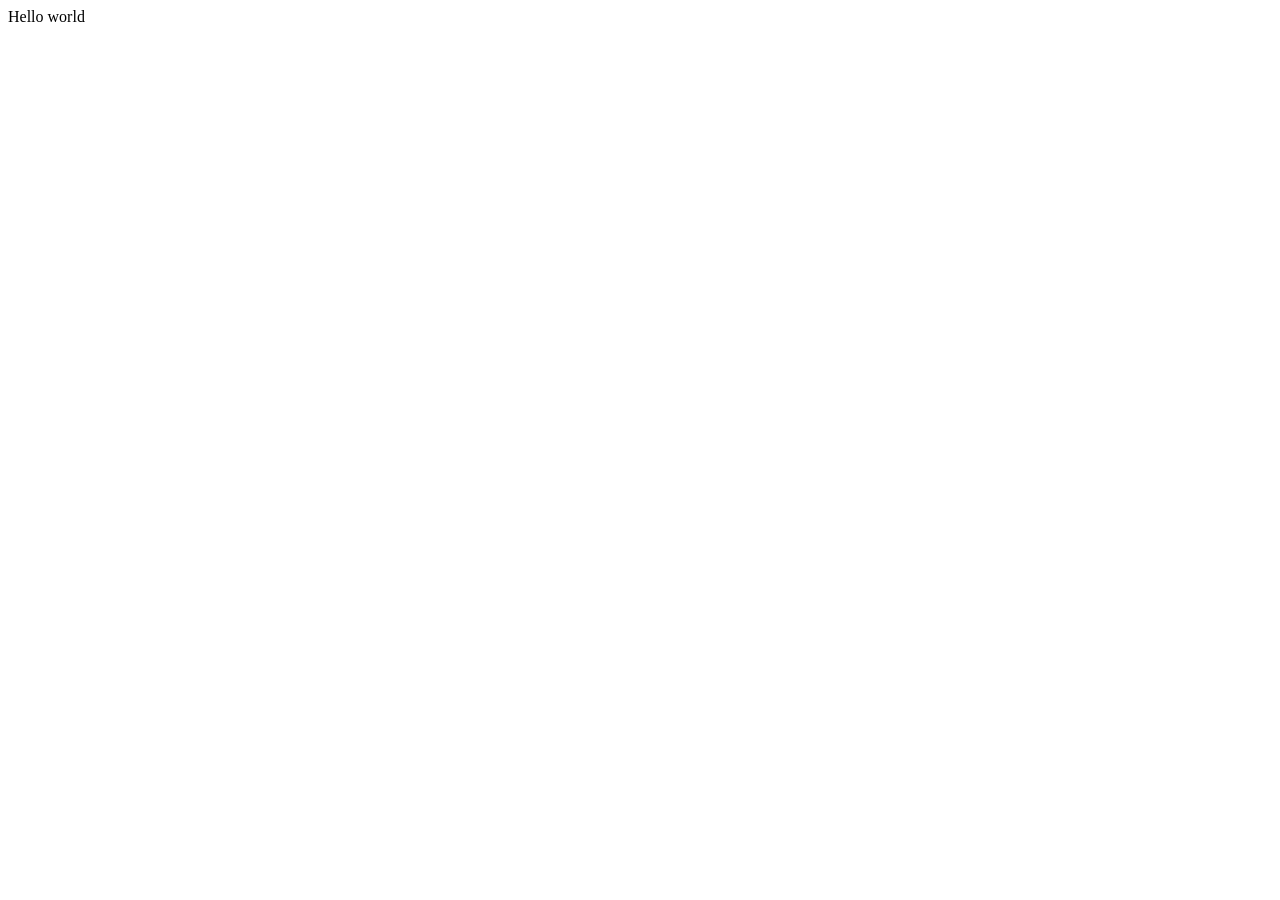
==== index.html @ 7562f508 "Add files via upload" ====
<!DOCTYPE html>
<html>

<head>
  <meta charset="utf-8">
  <meta name="viewport" content="width=device-width">
  <title>replit</title>
</head>

<body>
  Hello world

  <!--
  This script places a badge on your repl's full-browser view back to your repl's cover
  page. Try various colors for the theme: dark, light, red, orange, yellow, lime, green,
  teal, blue, blurple, magenta, pink!
  -->
  <script src="https://replit.com/public/js/replit-badge-v2.js" theme="dark" position="bottom-right"></script>
</body>

</html>
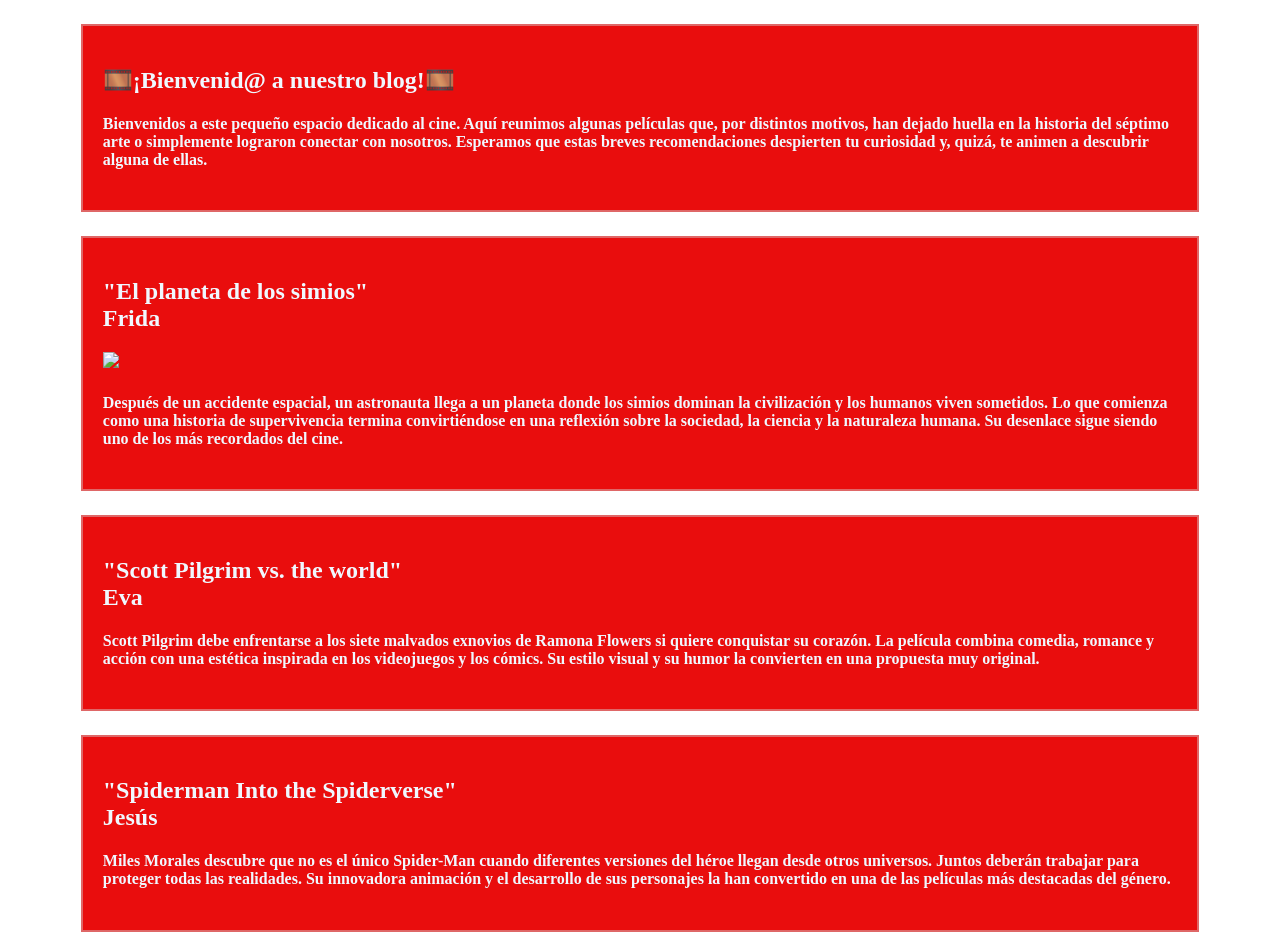
==== commit 3105bcc0: "First draft: home page" ====
--- a/index.html
+++ b/index.html
@@ -5,17 +5,51 @@
   <meta charset="utf-8">
   <meta name="viewport" content="width=device-width">
   <title>replit</title>
+  <link rel="stylesheet" href="styleDiana.css">
 </head>
 
 <body>
-  Hello world
+  <main>
+    <section class="bloque">
+      <h2 class="subtitulo">🎞️¡Bienvenid@ a nuestro blog!🎞️</h2>
+        <h4>Bienvenidos a este pequeño espacio dedicado al cine. Aquí reunimos algunas películas que, por distintos motivos, 
+          han dejado huella en la historia del séptimo arte o simplemente lograron conectar con nosotros. Esperamos que estas 
+          breves recomendaciones despierten tu curiosidad y, quizá, te animen a descubrir alguna de ellas.
+        </h4>
+    </section>
 
-  <!--
-  This script places a badge on your repl's full-browser view back to your repl's cover
-  page. Try various colors for the theme: dark, light, red, orange, yellow, lime, green,
-  teal, blue, blurple, magenta, pink!
-  -->
-  <script src="https://replit.com/public/js/replit-badge-v2.js" theme="dark" position="bottom-right"></script>
+    <section class="bloque">
+      <h2 class="subtitulo">"El planeta de los simios" 
+        <div>Frida</div>
+      </h2>
+      <div>
+        <img src="el-planeta-de-los-simios.jpg">
+      </div>
+        <h4>Después de un accidente espacial, un astronauta llega a un planeta donde los simios dominan la civilización y 
+          los humanos viven sometidos. Lo que comienza como una historia de supervivencia termina convirtiéndose en una 
+          reflexión sobre la sociedad, la ciencia y la naturaleza humana. Su desenlace sigue siendo uno de los más 
+          recordados del cine.</h4>
+    </section>
+
+    <section class="bloque">
+      <h2 class="subtitulo">"Scott Pilgrim vs. the world" 
+        <div>Eva</div>
+      </h2>
+        <h4>Scott Pilgrim debe enfrentarse a los siete malvados exnovios de Ramona Flowers si quiere conquistar su corazón. 
+          La película combina comedia, romance y acción con una estética inspirada en los videojuegos y los cómics. 
+          Su estilo visual y su humor la convierten en una propuesta muy original.</h4>
+    </section>
+
+    <section class="bloque">
+      <h2 class="subtitulo">"Spiderman Into the Spiderverse" 
+        <div>Jesús</div>
+      </h2>
+        <h4>Miles Morales descubre que no es el único Spider-Man cuando diferentes versiones del héroe llegan desde otros universos. 
+          Juntos deberán trabajar para proteger todas las realidades. Su innovadora animación y el desarrollo de sus personajes 
+          la han convertido en una de las películas más destacadas del género.</h4>
+    </section>
+  </main>
+  <!--<script src="https://replit.com/public/js/replit-badge-v2.js" theme="dark" position="bottom-right"></script>-->
 </body>
 
 </html>
--- a/styleDiana.css
+++ b/styleDiana.css
@@ -0,0 +1,17 @@
+html {
+    height: 100%;
+    width: 100%;
+  }
+  
+/* Body */
+.bloque {
+  background-color: rgb(233, 13, 13);
+  width: 85%;
+  margin: 24px auto;
+  padding: 20px;
+  border: 2px solid #df6767;
+}
+
+.bloque {
+  color: aliceblue;
+}
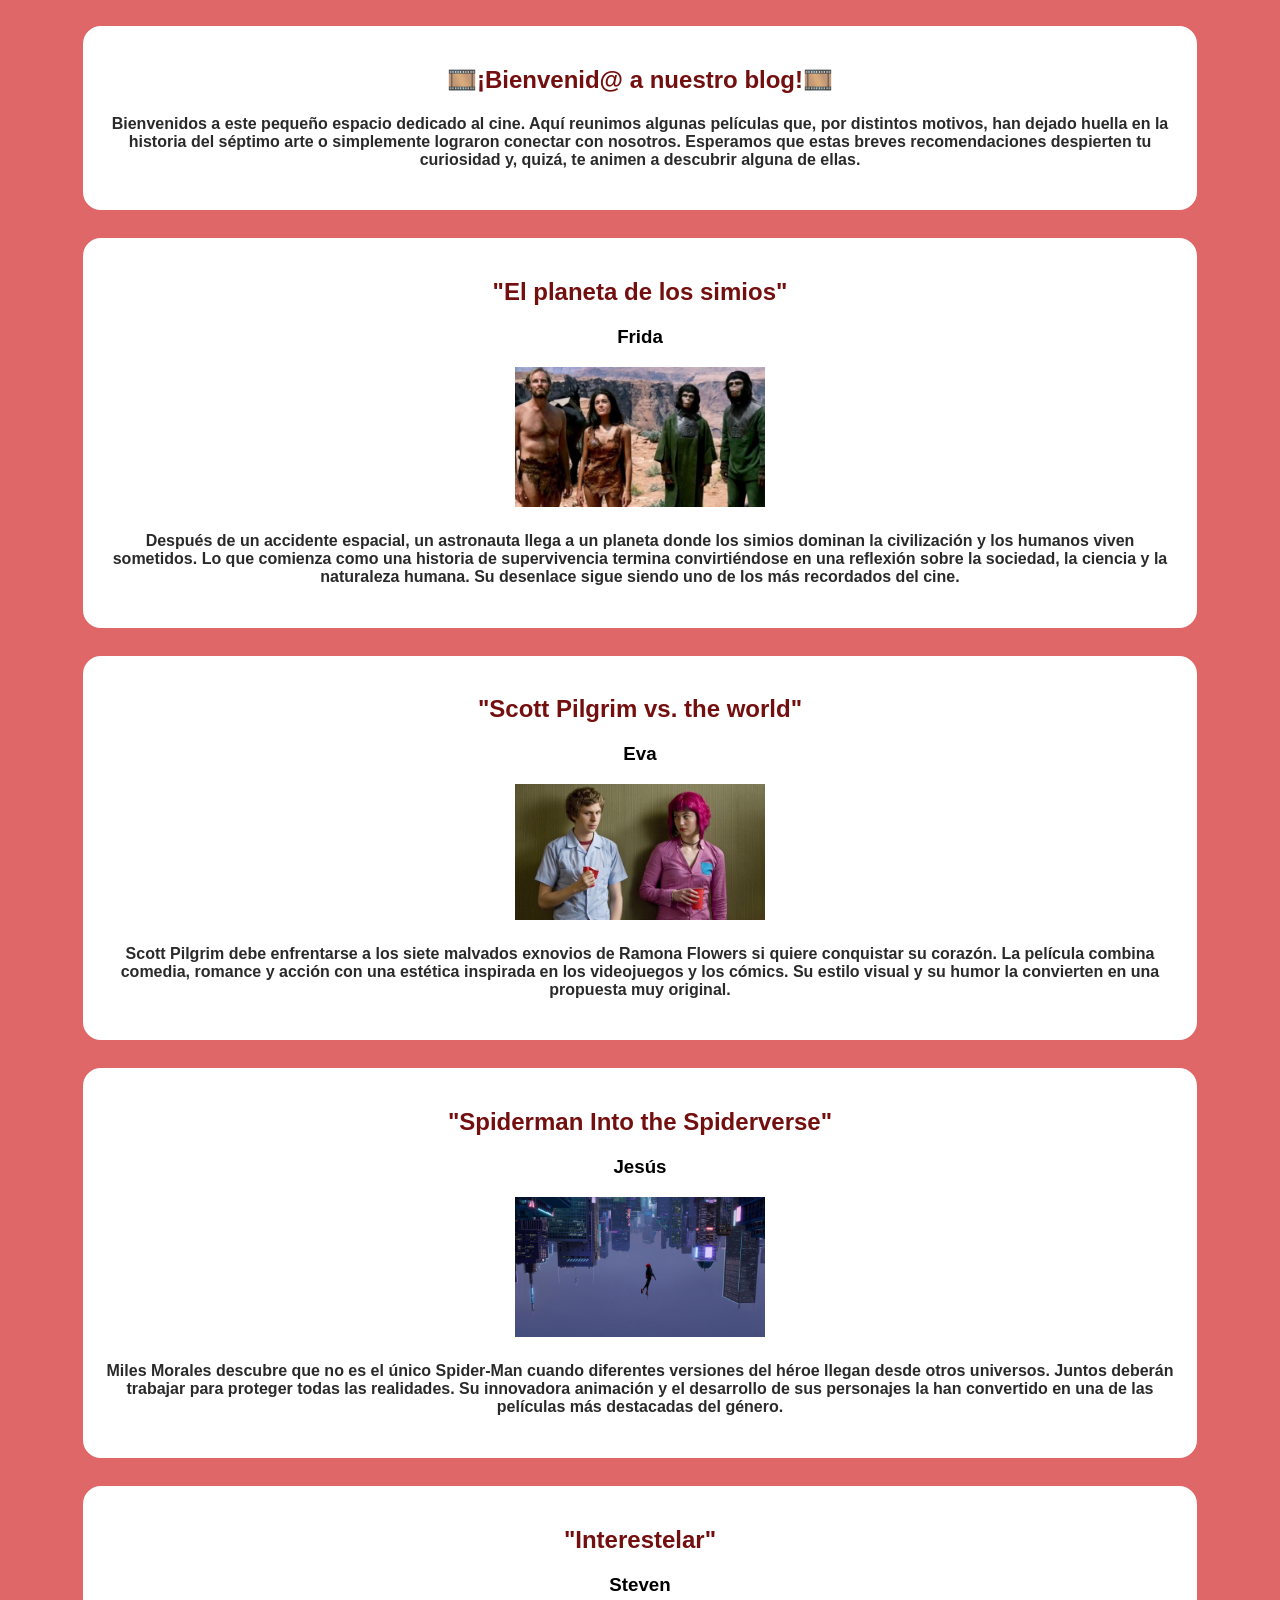
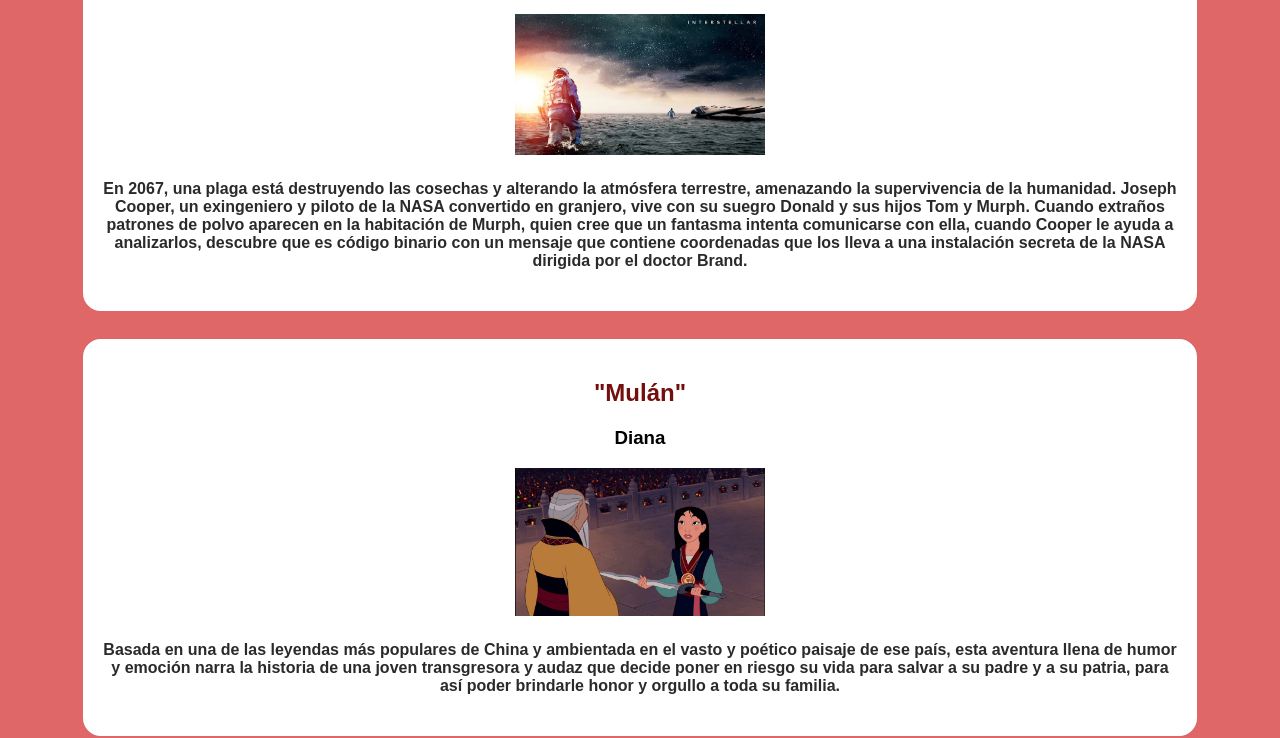
==== commit 65aff4be: "nav bar y cambios en index.html" ====
--- a/index.html
+++ b/index.html
@@ -19,11 +19,12 @@
     </section>
 
     <section class="bloque">
-      <h2 class="subtitulo">"El planeta de los simios" 
-        <div>Frida</div>
-      </h2>
       <div>
-        <img src="el-planeta-de-los-simios.jpg">
+        <h2 class="subtitulo">"El planeta de los simios"</h2> 
+        <h3>Frida</h3>
+      </div>
+      <div>
+        <img class="imgFilms" src="Pic/el-planeta-de-los-simios.jpg">
       </div>
         <h4>Después de un accidente espacial, un astronauta llega a un planeta donde los simios dominan la civilización y 
           los humanos viven sometidos. Lo que comienza como una historia de supervivencia termina convirtiéndose en una 
@@ -32,21 +33,50 @@
     </section>
 
     <section class="bloque">
-      <h2 class="subtitulo">"Scott Pilgrim vs. the world" 
-        <div>Eva</div>
-      </h2>
+      <div>
+        <h2 class="subtitulo">"Scott Pilgrim vs. the world"</h2> 
+        <h3>Eva</h3>
+      </div>
+      <div>
+        <img class="imgFilms" src="Pic/scott-pilgrim.jpg">
+      </div>
         <h4>Scott Pilgrim debe enfrentarse a los siete malvados exnovios de Ramona Flowers si quiere conquistar su corazón. 
           La película combina comedia, romance y acción con una estética inspirada en los videojuegos y los cómics. 
           Su estilo visual y su humor la convierten en una propuesta muy original.</h4>
     </section>
 
     <section class="bloque">
-      <h2 class="subtitulo">"Spiderman Into the Spiderverse" 
-        <div>Jesús</div>
-      </h2>
+      <div>
+        <h2 class="subtitulo">"Spiderman Into the Spiderverse"</h2> 
+        <h3>Jesús</h3>
+      </div>
+        <img class="imgFilms" src="Pic/spider-man-into-the-spider-verse.jpg">
+      </div>
         <h4>Miles Morales descubre que no es el único Spider-Man cuando diferentes versiones del héroe llegan desde otros universos. 
           Juntos deberán trabajar para proteger todas las realidades. Su innovadora animación y el desarrollo de sus personajes 
           la han convertido en una de las películas más destacadas del género.</h4>
+    </section>
+
+    <section class="bloque">
+      <div>
+        <h2 class="subtitulo">"Interestelar"</h2> 
+        <h3>Steven</h3>
+      </div>
+      <div>
+        <img class="imgFilms" src="Pic/Interstellar.jpg">
+      </div>
+        <h4>En 2067, una plaga está destruyendo las cosechas y alterando la atmósfera terrestre, amenazando la supervivencia de la humanidad. Joseph Cooper, un exingeniero y piloto de la NASA convertido en granjero, vive con su suegro Donald y sus hijos Tom y Murph. Cuando extraños patrones de polvo aparecen en la habitación de Murph, quien cree que un fantasma intenta comunicarse con ella, cuando Cooper le ayuda a analizarlos, descubre que es código binario con un mensaje que contiene coordenadas que los lleva a una instalación secreta de la NASA dirigida por el doctor Brand.</h4>
+    </section>
+    
+    <section class="bloque">
+      <div>
+        <h2 class="subtitulo">"Mulán"</h2> 
+        <h3>Diana</h3>
+      </div>
+      <div>
+        <img class="imgFilms" src="Pic/mulan.jpg">
+      </div>
+        <h4>Basada en una de las leyendas más populares de China y ambientada en el vasto y poético paisaje de ese país, esta aventura llena de humor y emoción narra la historia de una joven transgresora y audaz que decide poner en riesgo su vida para salvar a su padre y a su patria, para así poder brindarle honor y orgullo a toda su familia.</h4>
     </section>
   </main>
   <!--<script src="https://replit.com/public/js/replit-badge-v2.js" theme="dark" position="bottom-right"></script>-->
--- a/styleDiana.css
+++ b/styleDiana.css
@@ -5,13 +5,32 @@
   
 /* Body */
 .bloque {
-  background-color: rgb(233, 13, 13);
+  background-color: rgb(255, 255, 255);
   width: 85%;
   margin: 24px auto;
   padding: 20px;
-  border: 2px solid #df6767;
+  border: 2px solid #df6767 ;
+  border-radius:20px;
 }
 
 .bloque {
-  color: aliceblue;
+  color: rgb(42, 42, 43);
+  font-family: Arial, Helvetica, sans-serif;
+  text-align: center;
+}
+
+.imgFilms{
+  width: 250px;
+}
+
+body{
+  background-color: #df6767;
+}
+
+h2{
+  color: rgb(116, 15, 15);
+}
+
+h3{
+  color: rgb(0, 0, 0);
 }
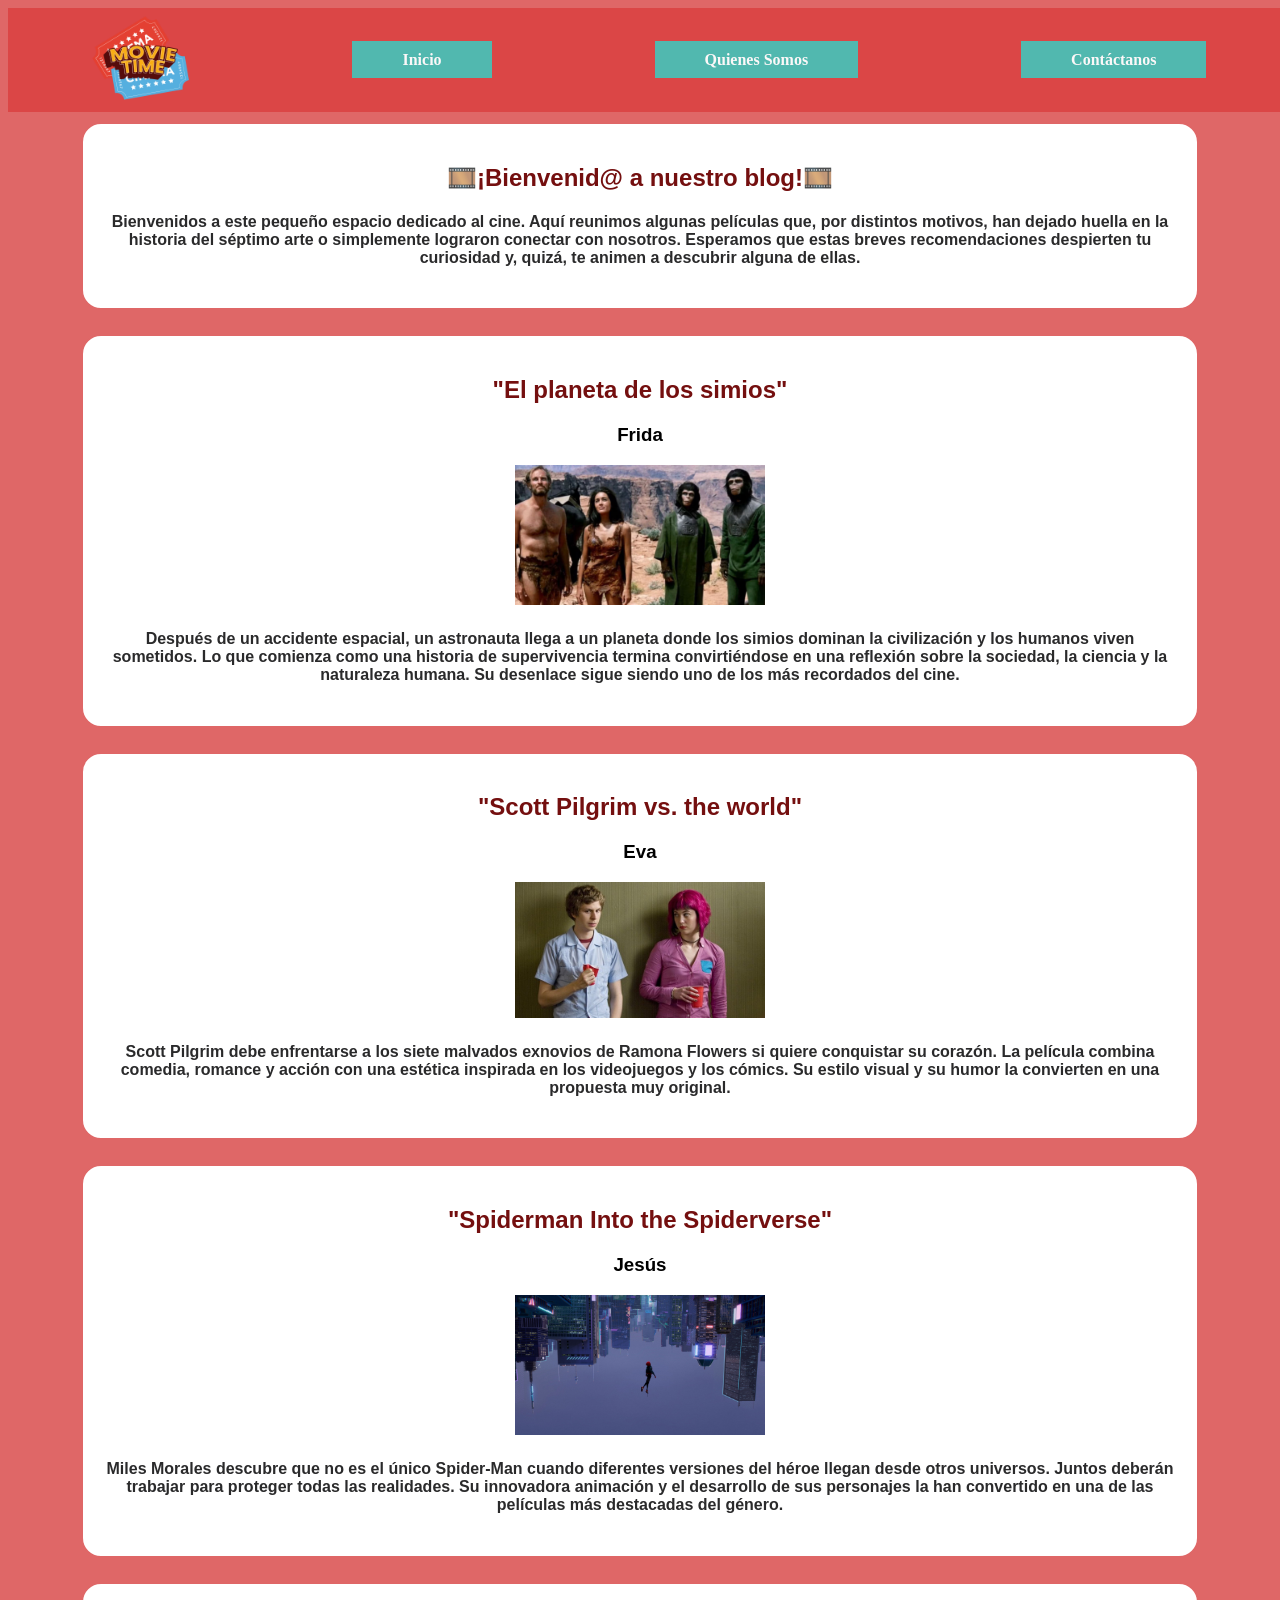
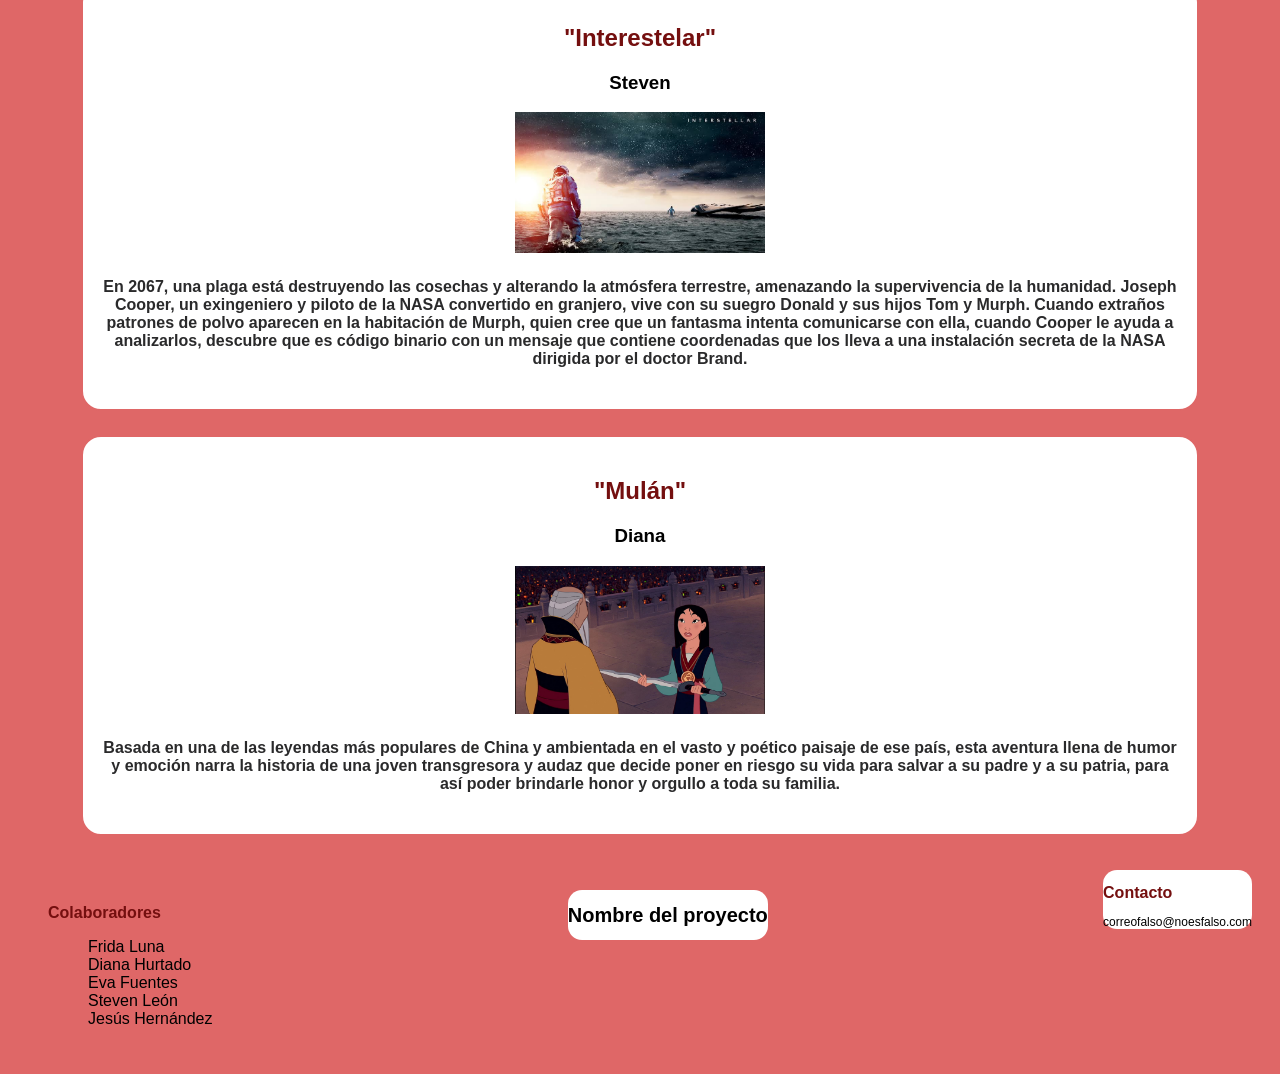
==== commit 68406886: "fixies" ====
--- a/index.html
+++ b/index.html
@@ -6,10 +6,28 @@
   <meta name="viewport" content="width=device-width">
   <title>replit</title>
   <link rel="stylesheet" href="styleDiana.css">
+  <link rel="stylesheet" href="styleNavBar.css">
+  <link rel="stylesheet" href="styleFooter.css">
+
 </head>
 
 <body>
+  <nav class="navbar">
+    <div class="opc">
+        <img id="logo" src="Pic\logo.png" />
+    </div>
+    <div class="opc">
+        <a href="index.html">Inicio</a>
+    </div>
+    <div class="opc">
+        <a href="nosotros.html">Quienes Somos </a>
+    </div>
+    <div class="opc">
+        <a href="contact_us.html">Contáctanos</a>
+    </div>
+  </nav>
   <main>
+    <br><br><br><br><br>
     <section class="bloque">
       <h2 class="subtitulo">🎞️¡Bienvenid@ a nuestro blog!🎞️</h2>
         <h4>Bienvenidos a este pequeño espacio dedicado al cine. Aquí reunimos algunas películas que, por distintos motivos, 
@@ -78,6 +96,32 @@
       </div>
         <h4>Basada en una de las leyendas más populares de China y ambientada en el vasto y poético paisaje de ese país, esta aventura llena de humor y emoción narra la historia de una joven transgresora y audaz que decide poner en riesgo su vida para salvar a su padre y a su patria, para así poder brindarle honor y orgullo a toda su familia.</h4>
     </section>
+    <footer class="footer">
+
+
+        <div class="cloumna">
+            <h2 class="titulo2">Colaboradores</h2>
+
+            <ul>
+                <li>Frida Luna</li>
+                <li>Diana Hurtado</li>
+                <li>Eva Fuentes</li>
+                <li>Steven León</li>
+                <li>Jesús Hernández</li>
+            </ul>
+        </div>
+
+        <div class="columnaCentro">
+            <h1 id="titulo">Nombre del proyecto</h1>
+        </div>
+
+        <div class="columna">
+            <h2 class="titulo2">Contacto</h2>
+            <span class="contenido">
+                correofalso@noesfalso.com
+            </span>
+        </div>
+    </footer>
   </main>
   <!--<script src="https://replit.com/public/js/replit-badge-v2.js" theme="dark" position="bottom-right"></script>-->
 </body>
--- a/styleDiana.css
+++ b/styleDiana.css
@@ -1,3 +1,7 @@
+::-webkit-scrollbar {
+    display: none;
+}
+
 html {
     height: 100%;
     width: 100%;
--- a/styleNavBar.css
+++ b/styleNavBar.css
@@ -0,0 +1,32 @@
+html {
+    height: 100%;
+    width: 100%;
+  }
+
+
+.navbar{
+  display: flex;
+  align-items: center;
+  justify-content:center;
+  color: white;
+  background-color: #db4646;
+  position: fixed;
+  width: 100%;
+}
+
+
+#logo{
+  width: 100px;
+}
+
+.opc a {
+  text-decoration: none;
+  color: rgb(252, 248, 248);
+  background-color: #51b8af; /* Color de fondo del "botón" */
+  padding: 10px 50px;        /* Espaciado interno para darle volumen */
+  font-weight: bold;
+}
+
+.opc{
+    margin: auto;
+}
--- a/styleFooter.css
+++ b/styleFooter.css
@@ -0,0 +1,45 @@
+.footer {
+    display: flex;
+    justify-content: space-between;
+    align-items: flex-start;
+    background: #DF6767;
+    color: #000000;
+    padding: 30px 40px;
+    font-family: Arial, Helvetica, sans-serif;
+
+}
+
+.columna {
+    margin-bottom: 20px;
+    font-size: 12px;
+    background-color: #fff;
+    border-radius: 14px;
+    margin: -20px;
+    padding: -10px;
+
+
+}
+
+.columnaCentro {
+    text-align: center;
+    margin-bottom: 15px;
+    background-color: #fff;
+    border-radius: 14px;
+}
+
+.footer ul li {
+    list-style: none
+}
+
+.titulo2 {
+    font-size: 16px;
+
+
+}
+
+#titulo {
+    font-size: 20px;
+
+}
+
+.contenido {}
